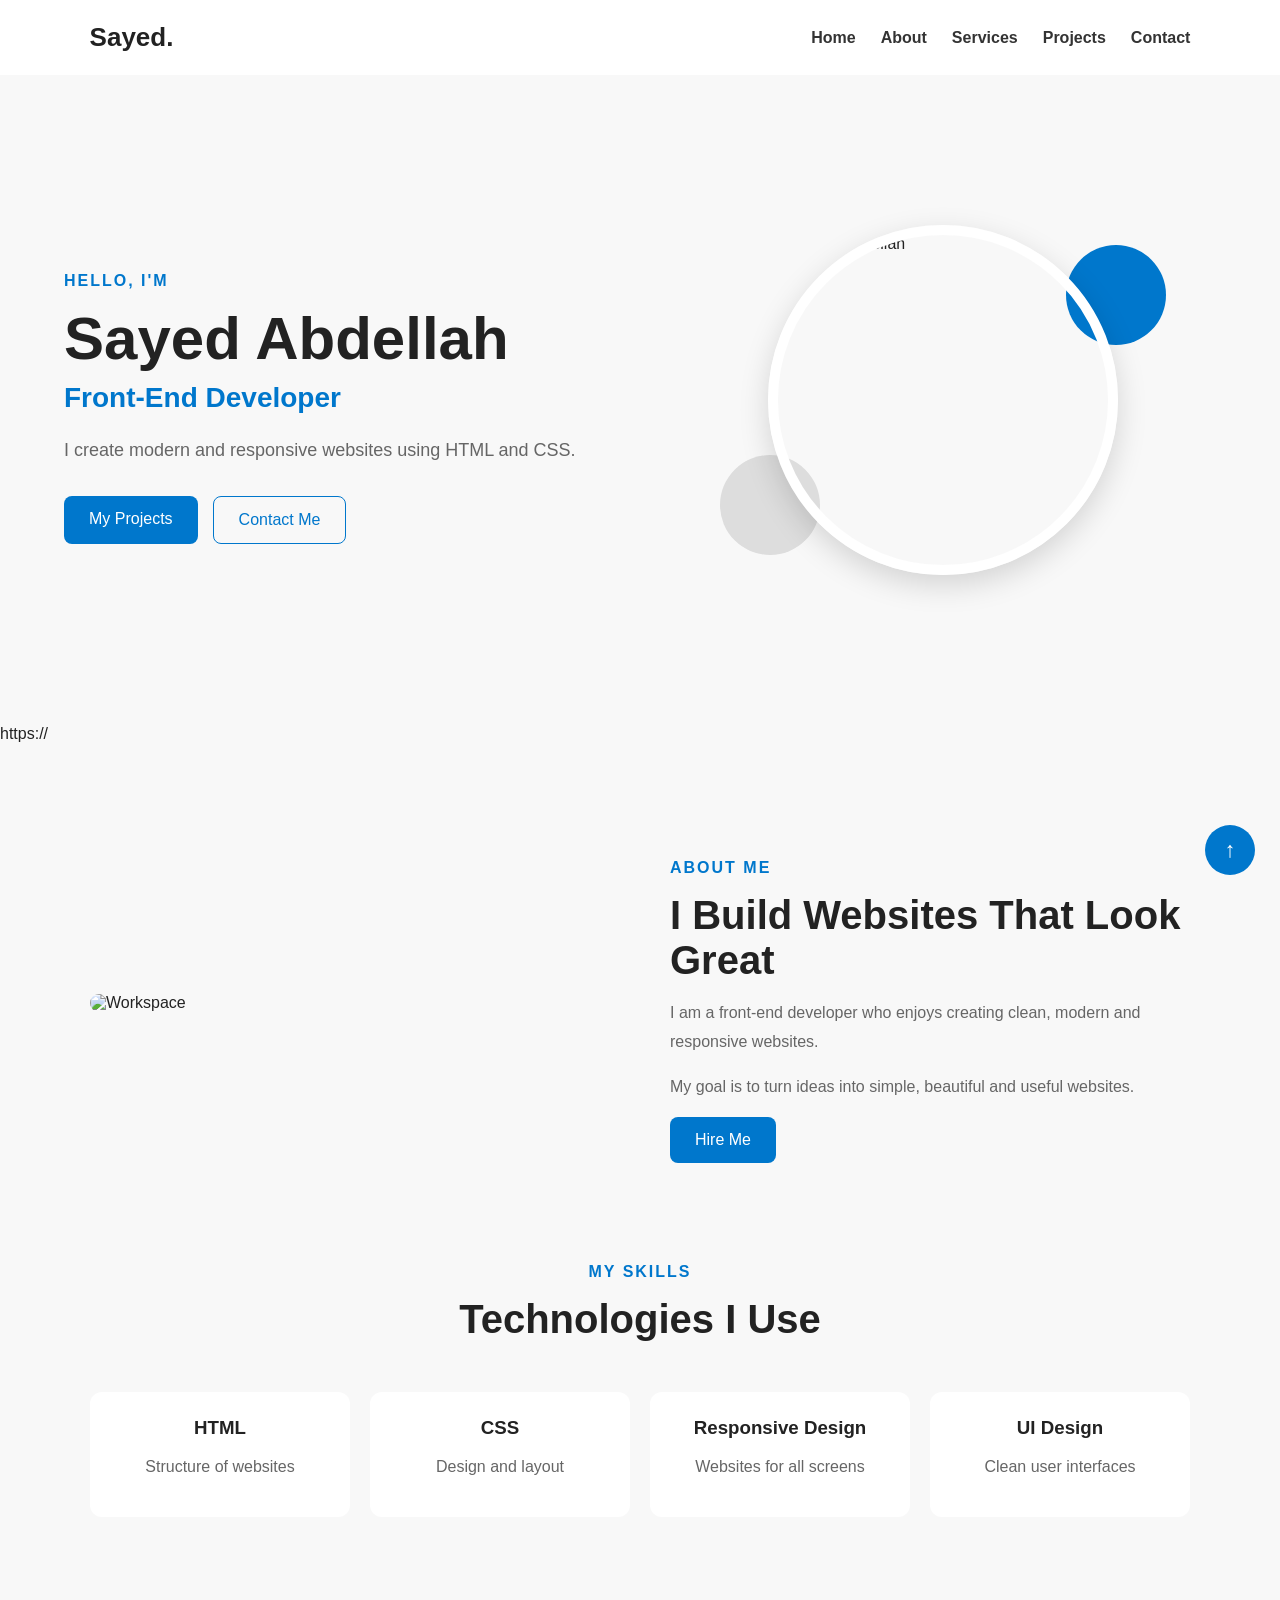
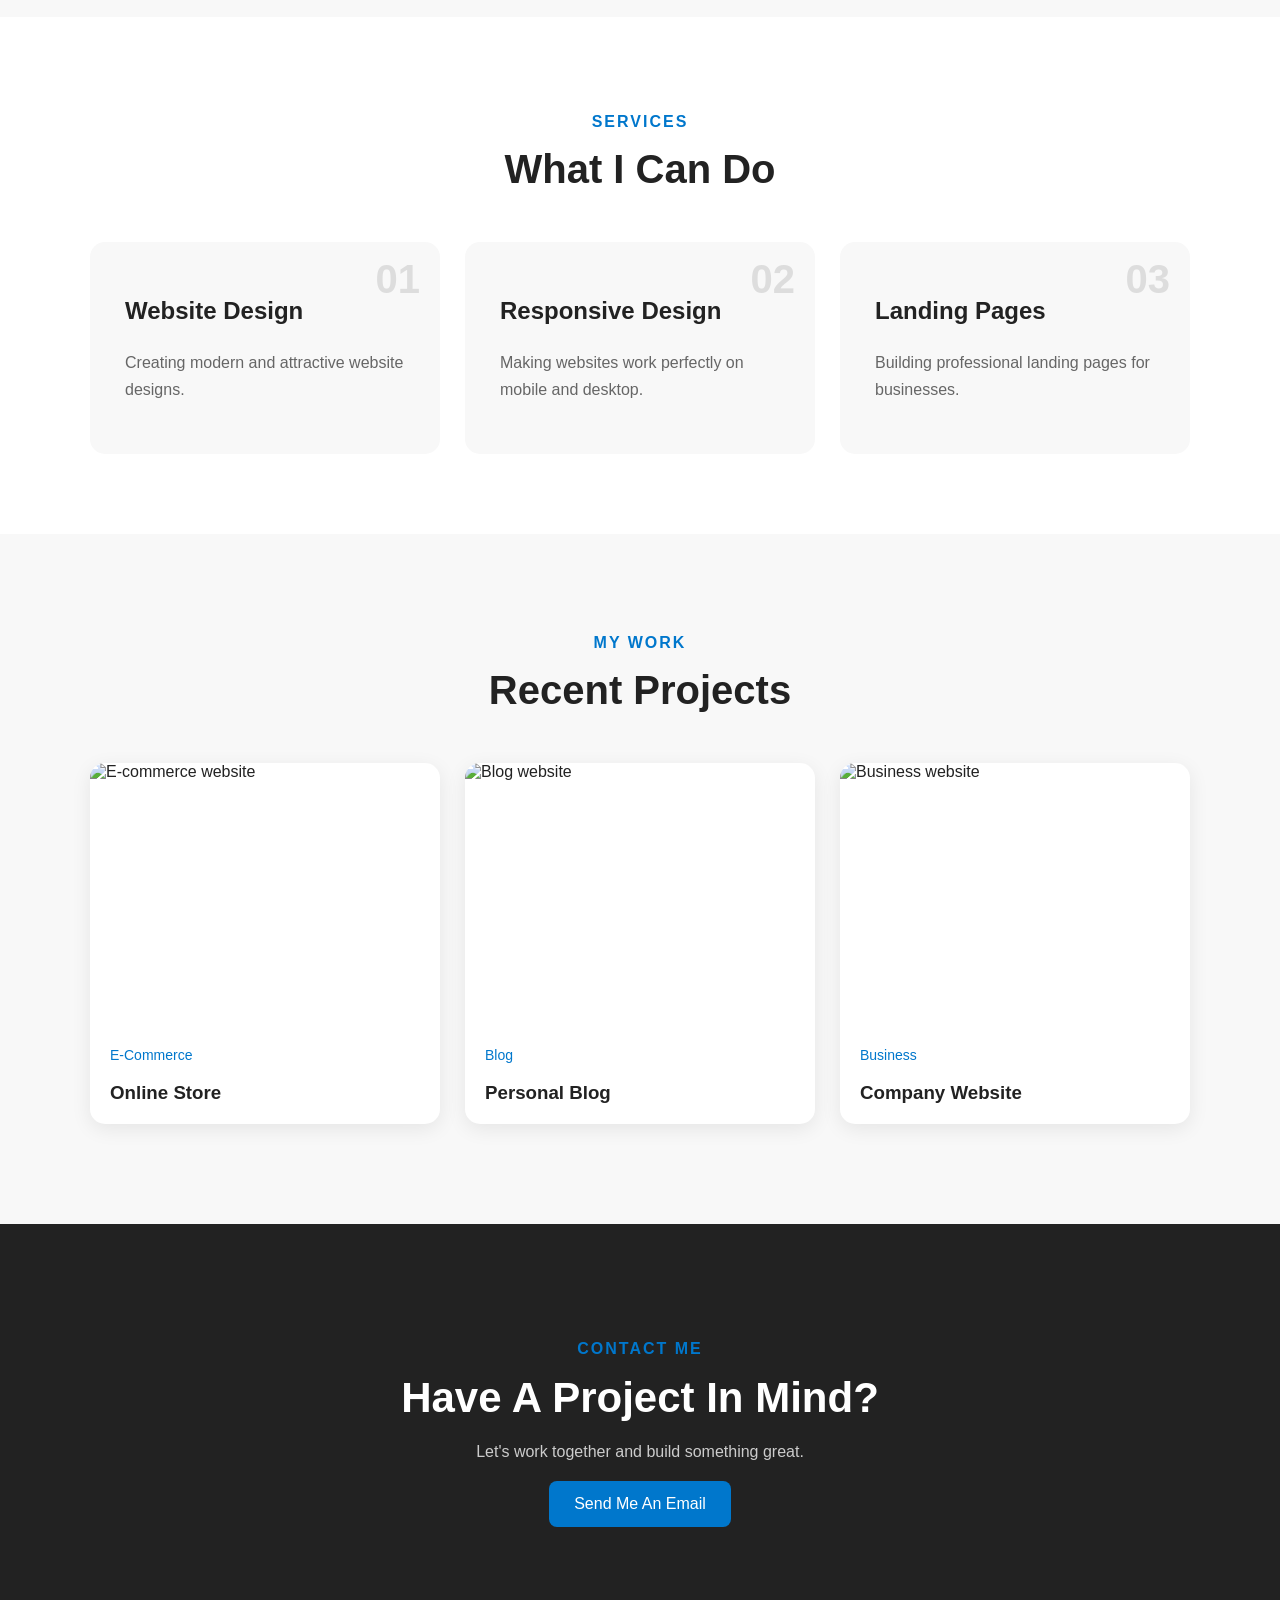
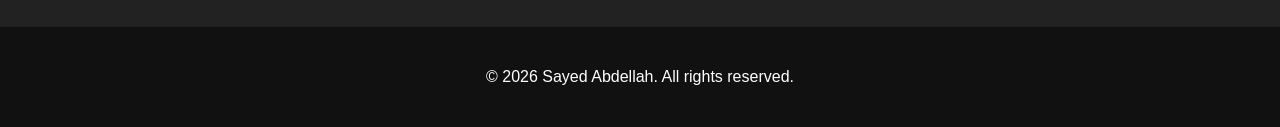
==== index.html @ 61f797d3 "First commit" ====
<!DOCTYPE html>
<html lang="en">

<head>

    <meta charset="UTF-8">

    <meta name="viewport" content="width=device-width, initial-scale=1.0">

    <title>My Portfolio</title>

    <link rel="stylesheet" href="style.css">

</head>


<body>


    <header class="header">

        <a href="#" class="logo">
            Sayed.
        </a>

        <nav class="nav">

            <a href="#home">Home</a>
            <a href="#about">About</a>
            <a href="#services">Services</a>
            <a href="#projects">Projects</a>
            <a href="#contact">Contact</a>

        </nav>

    </header>


    <main>



        <section class="hero" id="home">

            <div class="hero-content">

                <p class="small-title">
                    Hello, I'm
                </p>

                <h1>
                    Sayed Abdellah
                </h1>

                <h2>
                    Front-End Developer
                </h2>

                <p>
                    I create modern and responsive websites
                    using HTML and CSS.
                </p>

                <div class="hero-buttons">

                    <a href="#projects" class="button">
                        My Projects
                    </a>

                    <a href="#contact" class="button outline">
                        Contact Me
                    </a>

                </div>

            </div>


            <div class="hero-image">

                <div class="image-circle">

                    <img
                        src="c:\Users\سيد عبداللاه\Downloads\WhatsApp Image 2026-09-15 at 5.04.50 PM.jpeg"
                        alt="Sayed Abdellah"
                    >

                </div>

                <span class="shape shape-one"></span>
                <span class="shape shape-two"></span>

            </div>

        </section>
https://


        <section class="about section" id="about">

            <div class="section-image">

                <img
                    src="https://images.unsplash.com/photo-1497366754035-f200968a6e72"
                    alt="Workspace"
                >

            </div>


            <div class="section-content">

                <p class="small-title">
                    About Me
                </p>

                <h2>
                    I Build Websites That Look Great
                </h2>

                <p>
                    I am a front-end developer who enjoys
                    creating clean, modern and responsive
                    websites.
                </p>

                <p>
                    My goal is to turn ideas into simple,
                    beautiful and useful websites.
                </p>

                <a href="#contact" class="button">
                    Hire Me
                </a>

            </div>

        </section>



        <section class="skills section">

            <div class="section-heading">

                <p class="small-title">
                    My Skills
                </p>

                <h2>
                    Technologies I Use
                </h2>

            </div>


            <div class="skills-grid">

                <div class="skill">
                    <h3>HTML</h3>
                    <p>Structure of websites</p>
                </div>

                <div class="skill">
                    <h3>CSS</h3>
                    <p>Design and layout</p>
                </div>

                <div class="skill">
                    <h3>Responsive Design</h3>
                    <p>Websites for all screens</p>
                </div>

                <div class="skill">
                    <h3>UI Design</h3>
                    <p>Clean user interfaces</p>
                </div>

            </div>

        </section>



        <section class="services section" id="services">

            <div class="section-heading">

                <p class="small-title">
                    Services
                </p>

                <h2>
                    What I Can Do
                </h2>

            </div>


            <div class="services-grid">

                <article class="service-card">

                    <span class="service-number">
                        01
                    </span>

                    <h3>
                        Website Design
                    </h3>

                    <p>
                        Creating modern and attractive
                        website designs.
                    </p>

                </article>


                <article class="service-card">

                    <span class="service-number">
                        02
                    </span>

                    <h3>
                        Responsive Design
                    </h3>

                    <p>
                        Making websites work perfectly
                        on mobile and desktop.
                    </p>

                </article>


                <article class="service-card">

                    <span class="service-number">
                        03
                    </span>

                    <h3>
                        Landing Pages
                    </h3>

                    <p>
                        Building professional landing pages
                        for businesses.
                    </p>

                </article>

            </div>

        </section>



        <section class="projects section" id="projects">

            <div class="section-heading">

                <p class="small-title">
                    My Work
                </p>

                <h2>
                    Recent Projects
                </h2>

            </div>


            <div class="projects-grid">


                <article class="project-card">

                    <div class="project-image">

                        <img
                            src="https://images.unsplash.com/photo-1556742049-0cfed4f6a45d"
                            alt="E-commerce website"
                        >

                        <div class="project-overlay">

                            <a href="#">
                                View Project
                            </a>

                        </div>

                    </div>

                    <div class="project-content">

                        <p>
                            E-Commerce
                        </p>

                        <h3>
                            Online Store
                        </h3>

                    </div>

                </article>


                <article class="project-card">

                    <div class="project-image">

                        <img
                            src="https://images.unsplash.com/photo-1499750310107-5fef28a66643"
                            alt="Blog website"
                        >

                        <div class="project-overlay">

                            <a href="#">
                                View Project
                            </a>

                        </div>

                    </div>

                    <div class="project-content">

                        <p>
                            Blog
                        </p>

                        <h3>
                            Personal Blog
                        </h3>

                    </div>

                </article>


                <article class="project-card">

                    <div class="project-image">

                        <img
                            src="https://images.unsplash.com/photo-1556761175-b413da4baf72"
                            alt="Business website"
                        >

                        <div class="project-overlay">

                            <a href="#">
                                View Project
                            </a>

                        </div>

                    </div>

                    <div class="project-content">

                        <p>
                            Business
                        </p>

                        <h3>
                            Company Website
                        </h3>

                    </div>

                </article>


            </div>

        </section>



        <section class="contact section" id="contact">

            <div class="contact-box">

                <p class="small-title">
                    Contact Me
                </p>

                <h2>
                    Have A Project In Mind?
                </h2>

                <p>
                    Let's work together and build something great.
                </p>

                <a href="mailto:example@email.com" class="button">
                    Send Me An Email
                </a>

            </div>

        </section>


    </main>


    <footer class="footer">

        <p>
            © 2026 Sayed Abdellah. All rights reserved.
        </p>

    </footer>


    <a href="#home" class="back-to-top">
        ↑
    </a>


</body>

</html>
---- style.css ----
* {
    box-sizing: border-box;
}

html {
    scroll-behavior: smooth;
}

body {
    margin: 0;
    font-family: Arial, sans-serif;
    color: #222;
    background-color: #f8f8f8;
    overflow-x: hidden;
}

.header {
    height: 75px;
    padding: 0 7%;
    background-color: white;
    display: flex;
    justify-content: space-between;
    align-items: center;
    position: sticky;
    top: 0;
    z-index: 100;
}

.logo {
    color: #222;
    font-size: 26px;
    font-weight: bold;
    text-decoration: none;
}

.nav {
    display: flex;
    gap: 25px;
}

.nav a {
    color: #333;
    text-decoration: none;
    font-weight: bold;
    transition: 0.3s;
}

.nav a:hover {
    color: #0077cc;
}

.hero {
    min-height: 650px;
    width: 90%;
    max-width: 1200px;
    margin: auto;
    display: flex;
    justify-content: space-between;
    align-items: center;
    gap: 60px;
}

.hero-content {
    flex: 1;
    min-width: 0;
}

.small-title {
    color: #0077cc;
    font-weight: bold;
    text-transform: uppercase;
    letter-spacing: 2px;
}

.hero h1 {
    font-size: clamp(42px, 5vw, 60px);
    margin: 10px 0;
    line-height: 1.1;
}

.hero h2 {
    color: #0077cc;
    font-size: clamp(22px, 3vw, 28px);
    margin: 0 0 20px;
}

.hero-content > p:not(.small-title) {
    max-width: 550px;
    color: #666;
    line-height: 1.8;
    font-size: 18px;
}

.hero-buttons {
    display: flex;
    gap: 15px;
    margin-top: 30px;
    flex-wrap: wrap;
}

.button {
    display: inline-block;
    padding: 14px 25px;
    background-color: #0077cc;
    color: white;
    text-decoration: none;
    border-radius: 8px;
    transition: 0.3s;
}

.button:hover {
    transform: translateY(-3px);
}

.button.outline {
    background-color: transparent;
    color: #0077cc;
    border: 1px solid #0077cc;
}

.hero-image {
    flex: 1;
    min-width: 0;
    position: relative;
    display: flex;
    justify-content: center;
    align-items: center;
}

.image-circle {
    width: min(350px, 80vw);
    height: min(350px, 80vw);
    border-radius: 50%;
    overflow: hidden;
    border: 10px solid white;
    box-shadow: 0 10px 30px rgba(0, 0, 0, 0.15);
    position: relative;
    z-index: 2;
}

.image-circle img {
    width: 100%;
    height: 100%;
    object-fit: cover;
}

.shape {
    width: 100px;
    height: 100px;
    border-radius: 50%;
    position: absolute;
}

.shape-one {
    background-color: #0077cc;
    top: 20px;
    right: 50px;
}

.shape-two {
    background-color: #ddd;
    bottom: 20px;
    left: 50px;
}

.section {
    width: 90%;
    max-width: 1100px;
    margin: 100px auto;
}

.section-heading {
    text-align: center;
    margin-bottom: 50px;
}

.section-heading h2 {
    font-size: clamp(32px, 4vw, 40px);
    margin: 15px 0;
}

.about {
    display: flex;
    align-items: center;
    gap: 60px;
}

.section-image,
.section-content {
    flex: 1;
    min-width: 0;
}

.section-image img {
    width: 100%;
    height: 400px;
    object-fit: cover;
    border-radius: 15px;
}

.section-content h2 {
    font-size: clamp(30px, 4vw, 40px);
    margin: 15px 0;
}

.section-content p:not(.small-title) {
    color: #666;
    line-height: 1.8;
}

.skills-grid {
    display: grid;
    grid-template-columns: repeat(4, 1fr);
    gap: 20px;
}

.skill {
    background-color: white;
    padding: 25px;
    border-radius: 12px;
    text-align: center;
    transition: 0.3s;
}

.skill:hover {
    transform: translateY(-5px);
}

.skill h3 {
    margin-top: 0;
}

.skill p {
    color: #666;
}

.services {
    padding: 80px 5%;
    max-width: none;
    width: 100%;
    background-color: white;
}

.services-grid {
    max-width: 1100px;
    margin: auto;
    display: grid;
    grid-template-columns: repeat(3, 1fr);
    gap: 25px;
}

.service-card {
    padding: 35px;
    background-color: #f8f8f8;
    border-radius: 15px;
    position: relative;
    overflow: hidden;
    transition: 0.3s;
}

.service-card:hover {
    transform: translateY(-8px);
}

.service-number {
    position: absolute;
    top: 15px;
    right: 20px;
    color: #ddd;
    font-size: 40px;
    font-weight: bold;
}

.service-card h3 {
    font-size: 24px;
    margin-top: 20px;
}

.service-card p {
    color: #666;
    line-height: 1.7;
}

.projects-grid {
    display: grid;
    grid-template-columns: repeat(3, 1fr);
    gap: 25px;
}

.project-card {
    background-color: white;
    border-radius: 15px;
    overflow: hidden;
    box-shadow: 0 5px 20px rgba(0, 0, 0, 0.08);
}

.project-image {
    height: 250px;
    position: relative;
    overflow: hidden;
}

.project-image img {
    width: 100%;
    height: 100%;
    object-fit: cover;
}

.project-overlay {
    position: absolute;
    top: 0;
    left: 0;
    width: 100%;
    height: 100%;
    background-color: rgba(0, 0, 0, 0.7);
    display: flex;
    justify-content: center;
    align-items: center;
    opacity: 0;
    transition: 0.3s;
}

.project-image:hover .project-overlay {
    opacity: 1;
}

.project-overlay a {
    padding: 12px 20px;
    background-color: white;
    color: #222;
    text-decoration: none;
    border-radius: 6px;
}

.project-content {
    padding: 20px;
}

.project-content p {
    color: #0077cc;
    font-size: 14px;
}

.project-content h3 {
    margin-bottom: 0;
}

.contact {
    width: 100%;
    max-width: none;
    margin: 0;
    padding: 100px 7%;
    background-color: #222;
    color: white;
    text-align: center;
}

.contact-box {
    max-width: 650px;
    margin: auto;
}

.contact h2 {
    font-size: clamp(32px, 5vw, 42px);
    margin: 15px 0;
}

.contact-box > p:not(.small-title) {
    color: #ccc;
    line-height: 1.7;
}

.footer {
    padding: 25px;
    background-color: #111;
    color: white;
    text-align: center;
}

.back-to-top {
    width: 50px;
    height: 50px;
    display: flex;
    justify-content: center;
    align-items: center;
    position: fixed;
    right: 25px;
    bottom: 25px;
    background-color: #0077cc;
    color: white;
    border-radius: 50%;
    text-decoration: none;
    font-size: 22px;
    z-index: 50;
}

@media (max-width: 1100px) {

    .header {
        padding: 0 5%;
    }

    .hero {
        gap: 35px;
    }

    .image-circle {
        width: 320px;
        height: 320px;
    }

    .skills-grid {
        grid-template-columns: repeat(2, 1fr);
    }

    .projects-grid {
        grid-template-columns: repeat(2, 1fr);
    }

    .services-grid {
        grid-template-columns: repeat(2, 1fr);
    }
}

@media (max-width: 900px) {

    .header {
        padding: 15px 5%;
    }

    .hero {
        min-height: auto;
        padding: 80px 0;
        flex-direction: column;
        text-align: center;
        gap: 50px;
    }

    .hero-content {
        width: 100%;
    }

    .hero-content > p:not(.small-title) {
        margin-left: auto;
        margin-right: auto;
    }

    .hero-buttons {
        justify-content: center;
    }

    .hero-image {
        width: 100%;
    }

    .image-circle {
        width: min(320px, 70vw);
        height: min(320px, 70vw);
    }

    .about {
        flex-direction: column;
        gap: 40px;
    }

    .section-image,
    .section-content {
        width: 100%;
    }

    .section-image img {
        height: 350px;
    }
}

@media (max-width: 600px) {

    .header {
        height: auto;
        padding: 15px 5%;
        flex-direction: column;
        gap: 15px;
    }

    .logo {
        font-size: 23px;
    }

    .nav {
        width: 100%;
        justify-content: center;
        flex-wrap: wrap;
        gap: 10px 16px;
    }

    .nav a {
        font-size: 14px;
    }

    .hero {
        width: 90%;
        padding: 65px 0;
        gap: 40px;
    }

    .hero h1 {
        font-size: clamp(36px, 11vw, 48px);
    }

    .hero h2 {
        font-size: 21px;
    }

    .hero-content > p:not(.small-title) {
        font-size: 16px;
        line-height: 1.7;
    }

    .hero-buttons {
        width: 100%;
        flex-direction: column;
        align-items: stretch;
    }

    .button {
        width: 100%;
        text-align: center;
    }

    .image-circle {
        width: min(280px, 75vw);
        height: min(280px, 75vw);
        border-width: 7px;
    }

    .shape {
        display: none;
    }

    .section {
        width: 90%;
        margin: 70px auto;
    }

    .section-heading {
        margin-bottom: 35px;
    }

    .section-image img {
        height: 280px;
    }

    .section-content p:not(.small-title) {
        font-size: 15px;
    }

    .skills-grid,
    .services-grid,
    .projects-grid {
        grid-template-columns: 1fr;
    }

    .skill {
        padding: 22px 18px;
    }

    .services {
        padding: 60px 5%;
    }

    .service-card {
        padding: 30px 25px;
    }

    .service-card h3 {
        font-size: 21px;
    }

    .project-image {
        height: 220px;
    }

    .contact {
        padding: 70px 7%;
    }

    .contact-box > p:not(.small-title) {
        font-size: 15px;
    }

    .footer {
        padding: 20px 15px;
        font-size: 14px;
    }

    .back-to-top {
        width: 45px;
        height: 45px;
        right: 15px;
        bottom: 15px;
        font-size: 19px;
    }
}

@media (max-width: 380px) {

    .header {
        padding: 13px 4%;
    }

    .logo {
        font-size: 21px;
    }

    .nav {
        gap: 8px 12px;
    }

    .nav a {
        font-size: 12px;
    }

    .hero {
        padding: 55px 0;
    }

    .hero h1 {
        font-size: 34px;
    }

    .hero h2 {
        font-size: 19px;
    }

    .hero-content > p:not(.small-title) {
        font-size: 14px;
    }

    .image-circle {
        width: 230px;
        height: 230px;
    }

    .section {
        margin: 55px auto;
    }

    .section-heading h2,
    .section-content h2,
    .contact h2 {
        font-size: 27px;
    }

    .project-image {
        height: 200px;
    }
}

@media (min-width: 1400px) {

    .hero {
        max-width: 1300px;
    }

    .section {
        max-width: 1200px;
    }

    .hero h1 {
        font-size: 68px;
    }

    .hero-content > p:not(.small-title) {
        font-size: 19px;
    }
}
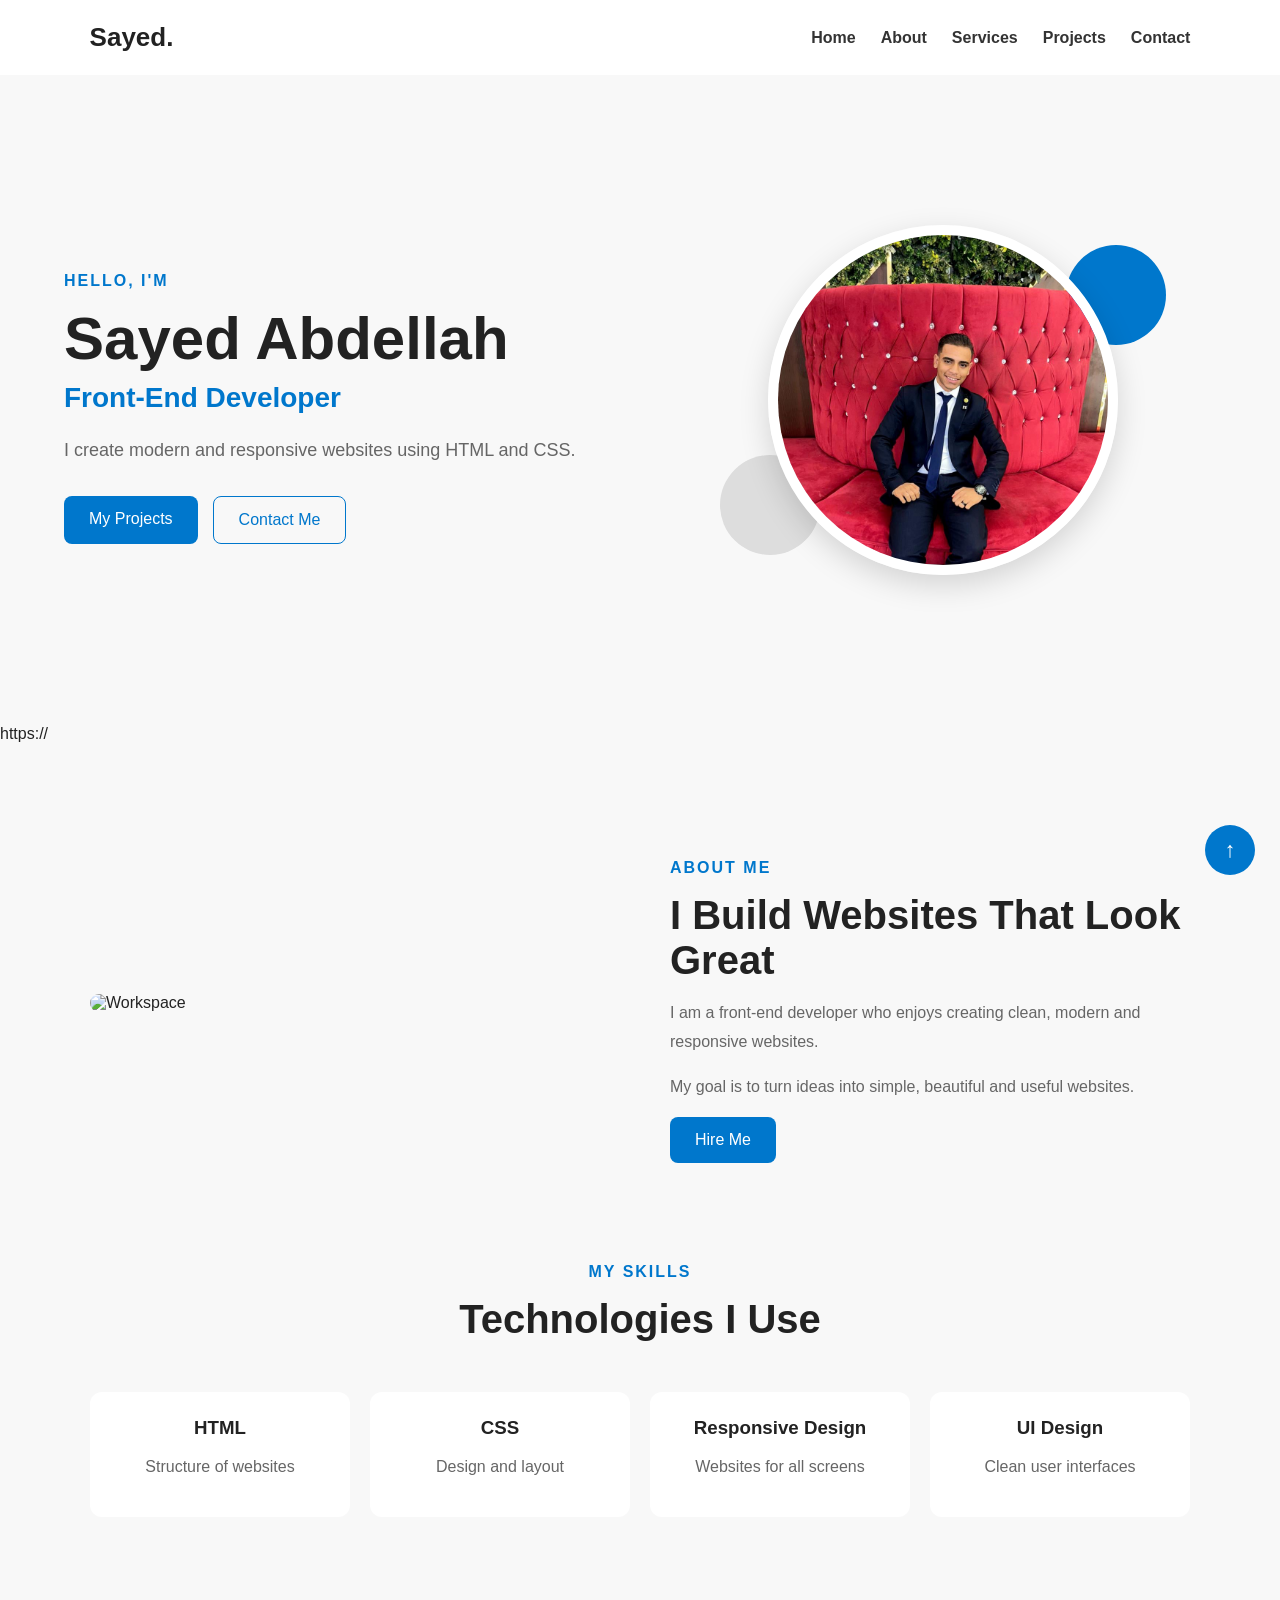
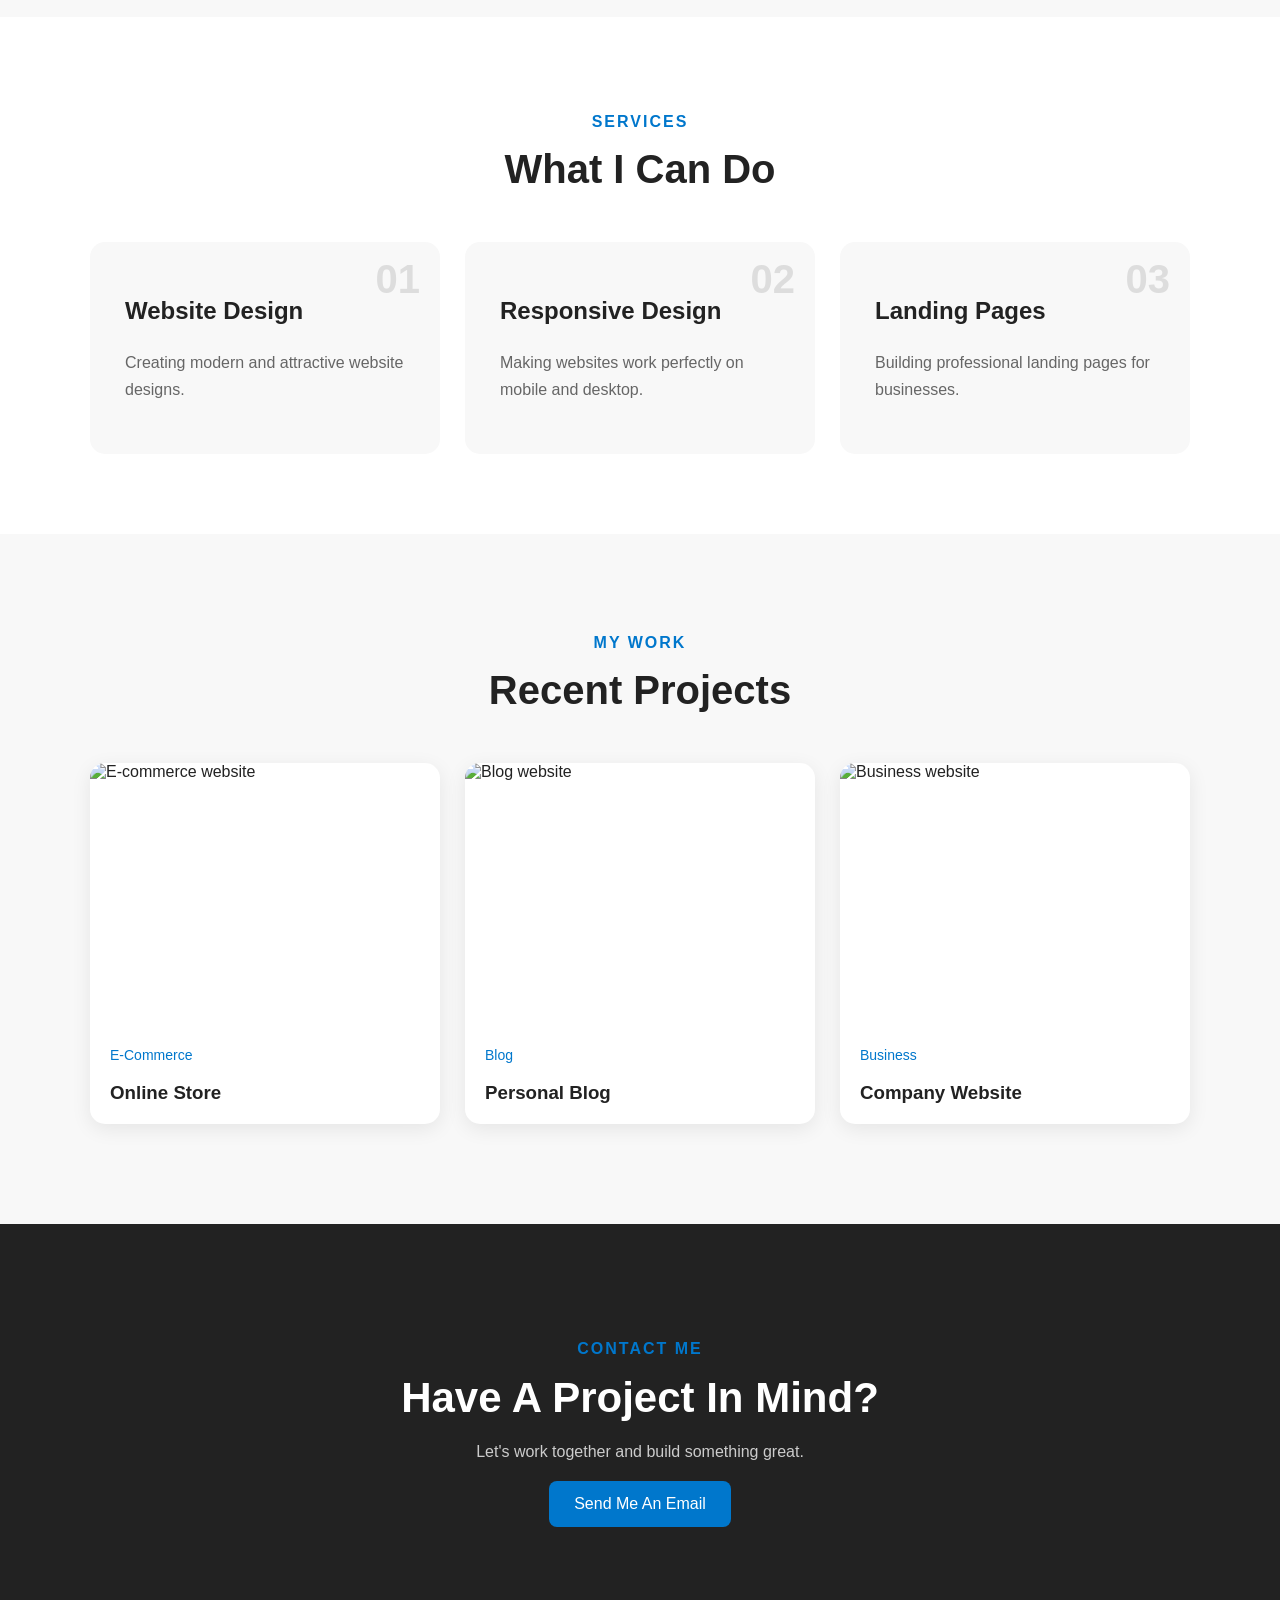
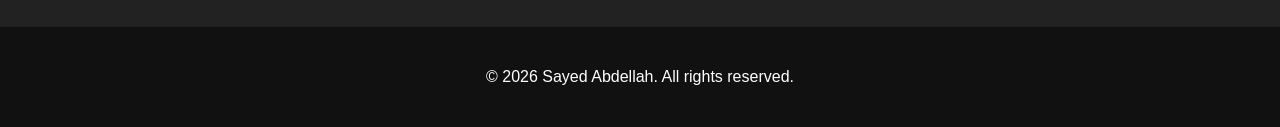
==== commit 740681b0: "add img" ====
--- a/index.html
+++ b/index.html
@@ -81,7 +81,7 @@
                 <div class="image-circle">
 
                     <img
-                        src="c:\Users\سيد عبداللاه\Downloads\WhatsApp Image 2026-09-15 at 5.04.50 PM.jpeg"
+                        src="images/SAYED-ABDELLAH.jpeg"
                         alt="Sayed Abdellah"
                     >
 
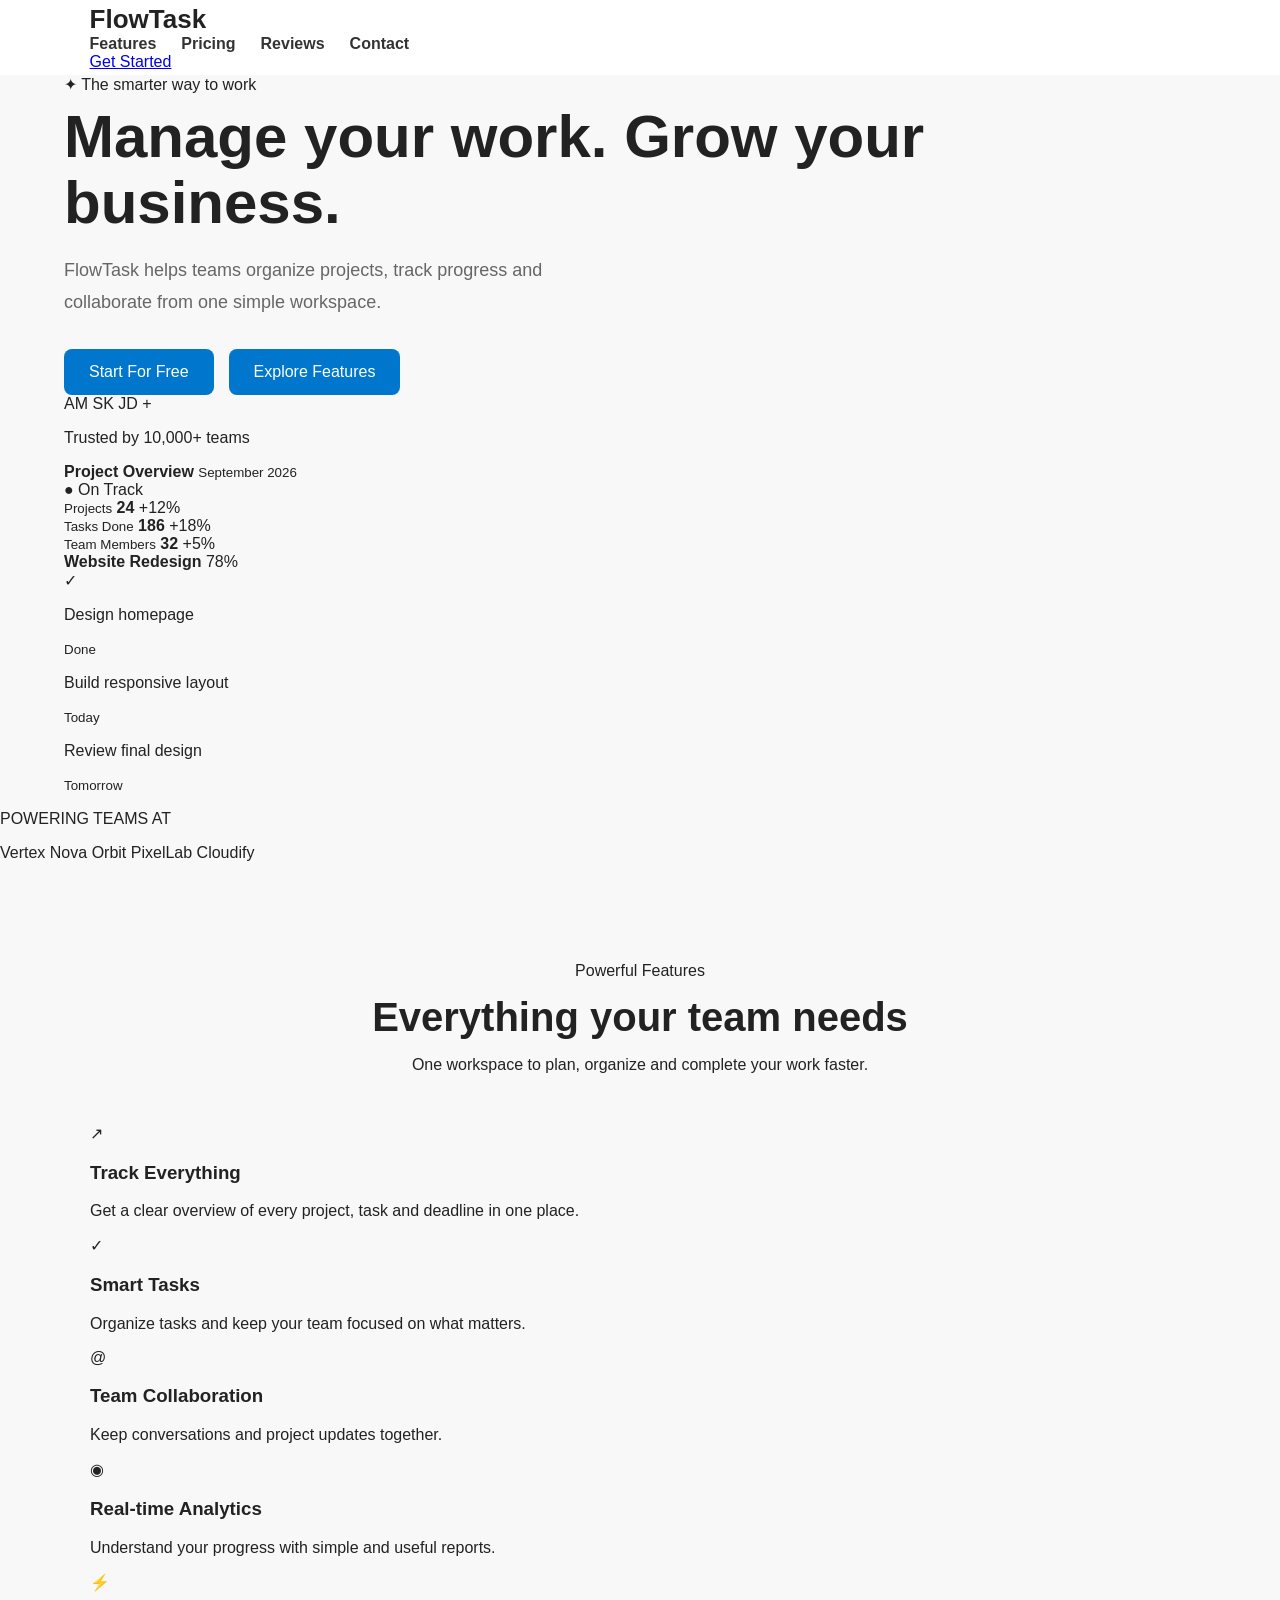
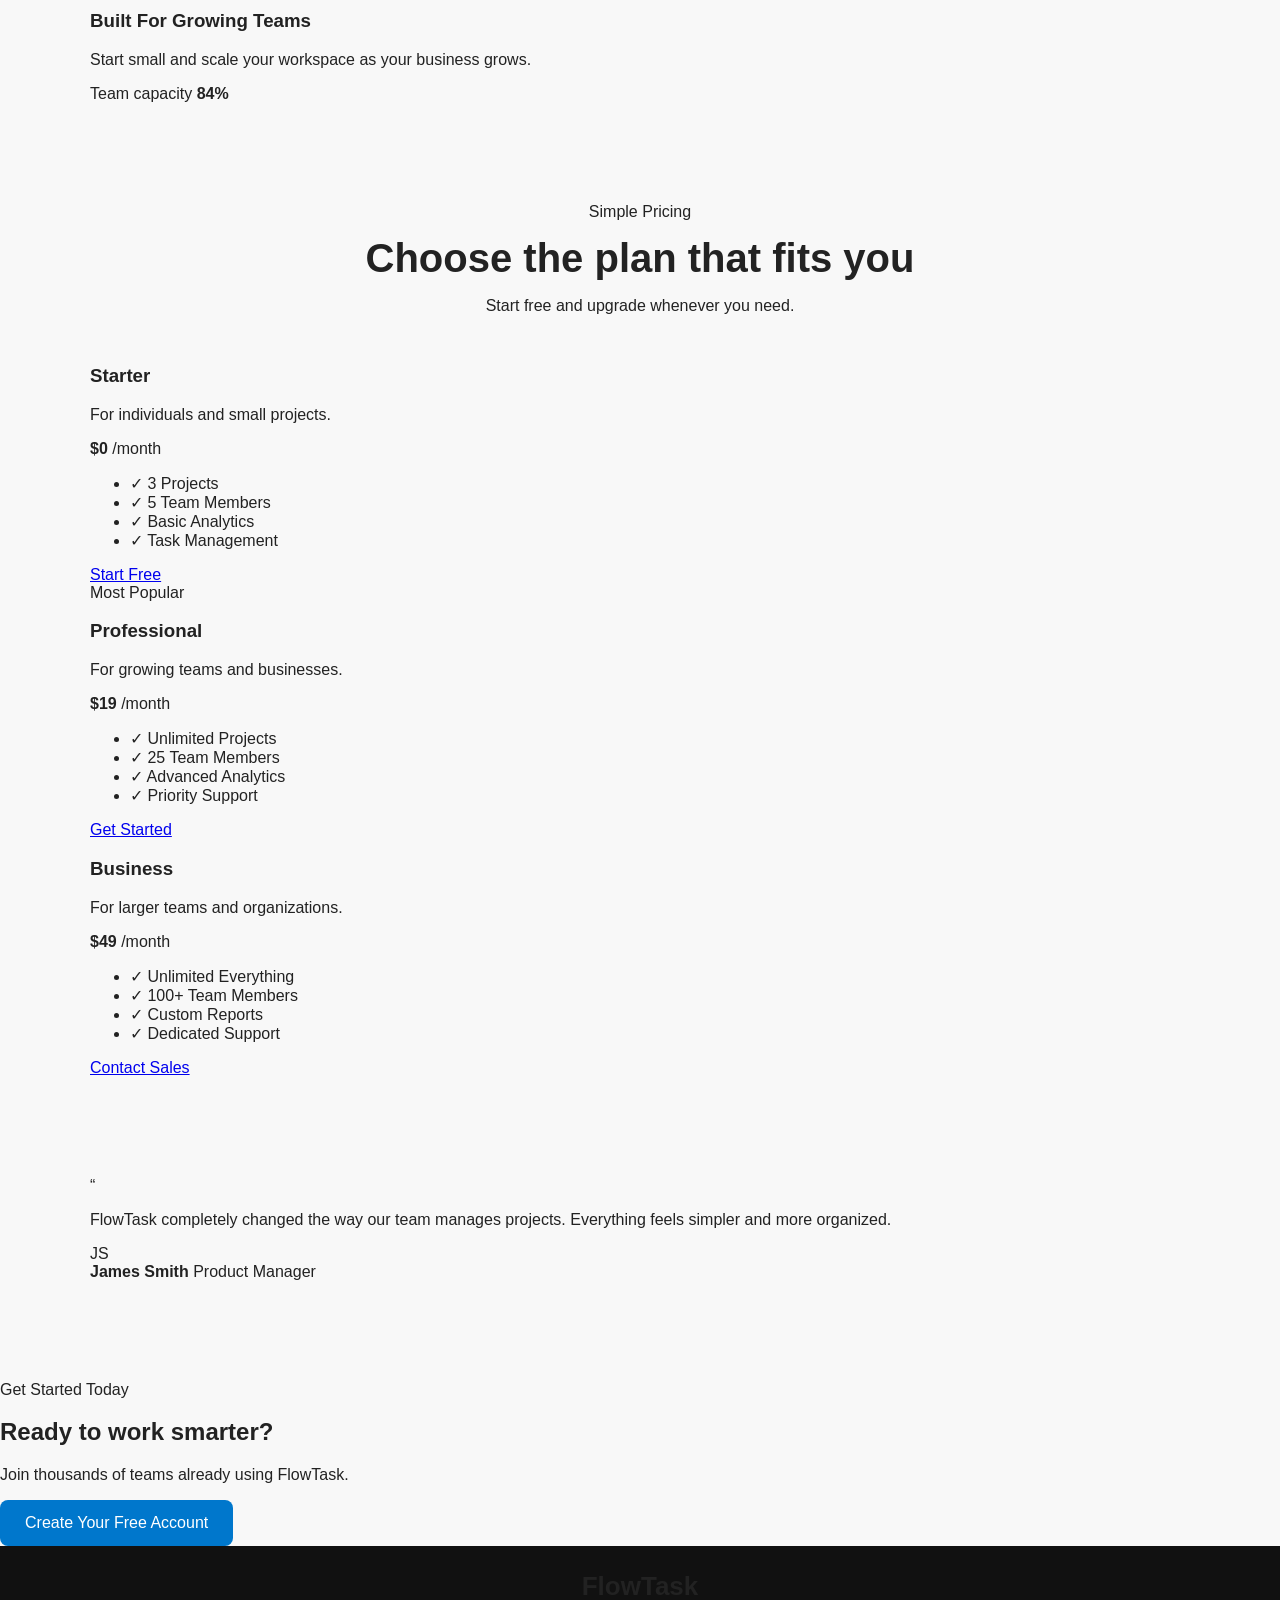
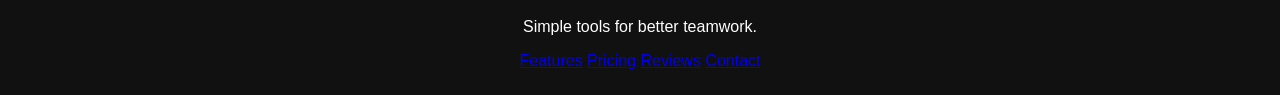
==== commit 5c434681: "First commit" ====
--- a/index.html
+++ b/index.html
@@ -7,7 +7,7 @@
 
     <meta name="viewport" content="width=device-width, initial-scale=1.0">
 
-    <title>My Portfolio</title>
+    <title>FlowTask - Project Management</title>
 
     <link rel="stylesheet" href="style.css">
 
@@ -17,21 +17,34 @@
 <body>
 
 
+
     <header class="header">
 
-        <a href="#" class="logo">
-            Sayed.
-        </a>
-
-        <nav class="nav">
-
-            <a href="#home">Home</a>
-            <a href="#about">About</a>
-            <a href="#services">Services</a>
-            <a href="#projects">Projects</a>
-            <a href="#contact">Contact</a>
-
-        </nav>
+        <div class="container nav-container">
+
+            <a href="#" class="logo">
+                Flow<span>Task</span>
+            </a>
+
+
+            <nav class="nav">
+
+                <a href="#features">Features</a>
+
+                <a href="#pricing">Pricing</a>
+
+                <a href="#reviews">Reviews</a>
+
+                <a href="#contact">Contact</a>
+
+            </nav>
+
+
+            <a href="#pricing" class="nav-button">
+                Get Started
+            </a>
+
+        </div>
 
     </header>
 
@@ -40,392 +53,626 @@
 
 
 
-        <section class="hero" id="home">
-
-            <div class="hero-content">
-
-                <p class="small-title">
-                    Hello, I'm
+        <section class="hero">
+
+            <div class="container hero-container">
+
+
+                <div class="hero-content">
+
+                    <span class="badge">
+                        ✦ The smarter way to work
+                    </span>
+
+
+                    <h1>
+                        Manage your work.
+                        <span>Grow your business.</span>
+                    </h1>
+
+
+                    <p>
+                        FlowTask helps teams organize projects,
+                        track progress and collaborate from one
+                        simple workspace.
+                    </p>
+
+
+                    <div class="hero-buttons">
+
+                        <a href="#pricing" class="button primary">
+                            Start For Free
+                        </a>
+
+                        <a href="#features" class="button secondary">
+                            Explore Features
+                        </a>
+
+                    </div>
+
+
+                    <div class="hero-users">
+
+                        <div class="avatars">
+
+                            <span>AM</span>
+                            <span>SK</span>
+                            <span>JD</span>
+                            <span>+</span>
+
+                        </div>
+
+                        <p>
+                            Trusted by 10,000+ teams
+                        </p>
+
+                    </div>
+
+                </div>
+
+
+
+                <div class="dashboard-wrapper">
+
+                    <div class="dashboard">
+
+                        <div class="dashboard-top">
+
+                            <div>
+                                <strong>Project Overview</strong>
+                                <small>September 2026</small>
+                            </div>
+
+                            <span class="status">
+                                ● On Track
+                            </span>
+
+                        </div>
+
+
+                        <div class="dashboard-stats">
+
+                            <div class="stat">
+
+                                <small>Projects</small>
+
+                                <strong>24</strong>
+
+                                <span>+12%</span>
+
+                            </div>
+
+
+                            <div class="stat">
+
+                                <small>Tasks Done</small>
+
+                                <strong>186</strong>
+
+                                <span>+18%</span>
+
+                            </div>
+
+
+                            <div class="stat">
+
+                                <small>Team Members</small>
+
+                                <strong>32</strong>
+
+                                <span>+5%</span>
+
+                            </div>
+
+                        </div>
+
+
+                        <div class="progress-section">
+
+                            <div class="progress-title">
+
+                                <strong>Website Redesign</strong>
+
+                                <span>78%</span>
+
+                            </div>
+
+                            <div class="progress-bar">
+
+                                <span></span>
+
+                            </div>
+
+                        </div>
+
+
+                        <div class="task-list">
+
+                            <div class="task completed">
+
+                                <span class="check">✓</span>
+
+                                <p>Design homepage</p>
+
+                                <small>Done</small>
+
+                            </div>
+
+
+                            <div class="task">
+
+                                <span class="check"></span>
+
+                                <p>Build responsive layout</p>
+
+                                <small>Today</small>
+
+                            </div>
+
+
+                            <div class="task">
+
+                                <span class="check"></span>
+
+                                <p>Review final design</p>
+
+                                <small>Tomorrow</small>
+
+                            </div>
+
+                        </div>
+
+                    </div>
+
+                </div>
+
+            </div>
+
+        </section>
+
+
+
+        <section class="trusted">
+
+            <div class="container">
+
+                <p>
+                    POWERING TEAMS AT
                 </p>
 
-                <h1>
-                    Sayed Abdellah
-                </h1>
+                <div class="logos">
+
+                    <span>Vertex</span>
+
+                    <span>Nova</span>
+
+                    <span>Orbit</span>
+
+                    <span>PixelLab</span>
+
+                    <span>Cloudify</span>
+
+                </div>
+
+            </div>
+
+        </section>
+
+
+
+        <section class="features section" id="features">
+
+            <div class="container">
+
+                <div class="section-heading">
+
+                    <span class="eyebrow">
+                        Powerful Features
+                    </span>
+
+                    <h2>
+                        Everything your team needs
+                    </h2>
+
+                    <p>
+                        One workspace to plan, organize and
+                        complete your work faster.
+                    </p>
+
+                </div>
+
+
+                <div class="features-grid">
+
+
+                    <article class="feature-card feature-large">
+
+                        <div class="feature-icon">
+                            ↗
+                        </div>
+
+                        <h3>
+                            Track Everything
+                        </h3>
+
+                        <p>
+                            Get a clear overview of every project,
+                            task and deadline in one place.
+                        </p>
+
+
+                        <div class="mini-chart">
+
+                            <span></span>
+                            <span></span>
+                            <span></span>
+                            <span></span>
+                            <span></span>
+                            <span></span>
+
+                        </div>
+
+                    </article>
+
+
+                    <article class="feature-card">
+
+                        <div class="feature-icon">
+                            ✓
+                        </div>
+
+                        <h3>
+                            Smart Tasks
+                        </h3>
+
+                        <p>
+                            Organize tasks and keep your team
+                            focused on what matters.
+                        </p>
+
+                    </article>
+
+
+                    <article class="feature-card">
+
+                        <div class="feature-icon">
+                            @
+                        </div>
+
+                        <h3>
+                            Team Collaboration
+                        </h3>
+
+                        <p>
+                            Keep conversations and project updates
+                            together.
+                        </p>
+
+                    </article>
+
+
+                    <article class="feature-card">
+
+                        <div class="feature-icon">
+                            ◉
+                        </div>
+
+                        <h3>
+                            Real-time Analytics
+                        </h3>
+
+                        <p>
+                            Understand your progress with simple
+                            and useful reports.
+                        </p>
+
+                    </article>
+
+
+                    <article class="feature-card feature-wide">
+
+                        <div>
+
+                            <div class="feature-icon">
+                                ⚡
+                            </div>
+
+                            <h3>
+                                Built For Growing Teams
+                            </h3>
+
+                            <p>
+                                Start small and scale your workspace
+                                as your business grows.
+                            </p>
+
+                        </div>
+
+
+                        <div class="team-progress">
+
+                            <div>
+                                <span>Team capacity</span>
+                                <strong>84%</strong>
+                            </div>
+
+                            <div class="capacity-bar">
+                                <span></span>
+                            </div>
+
+                        </div>
+
+                    </article>
+
+                </div>
+
+            </div>
+
+        </section>
+
+
+
+        <section class="pricing section" id="pricing">
+
+            <div class="container">
+
+                <div class="section-heading">
+
+                    <span class="eyebrow">
+                        Simple Pricing
+                    </span>
+
+                    <h2>
+                        Choose the plan that fits you
+                    </h2>
+
+                    <p>
+                        Start free and upgrade whenever you need.
+                    </p>
+
+                </div>
+
+
+                <div class="pricing-grid">
+
+
+                    <article class="price-card">
+
+                        <h3>
+                            Starter
+                        </h3>
+
+                        <p>
+                            For individuals and small projects.
+                        </p>
+
+                        <div class="price">
+
+                            <strong>$0</strong>
+
+                            <span>/month</span>
+
+                        </div>
+
+
+                        <ul>
+
+                            <li>✓ 3 Projects</li>
+
+                            <li>✓ 5 Team Members</li>
+
+                            <li>✓ Basic Analytics</li>
+
+                            <li>✓ Task Management</li>
+
+                        </ul>
+
+
+                        <a href="#" class="price-button">
+                            Start Free
+                        </a>
+
+                    </article>
+
+
+                    <article class="price-card popular">
+
+                        <span class="popular-label">
+                            Most Popular
+                        </span>
+
+                        <h3>
+                            Professional
+                        </h3>
+
+                        <p>
+                            For growing teams and businesses.
+                        </p>
+
+                        <div class="price">
+
+                            <strong>$19</strong>
+
+                            <span>/month</span>
+
+                        </div>
+
+
+                        <ul>
+
+                            <li>✓ Unlimited Projects</li>
+
+                            <li>✓ 25 Team Members</li>
+
+                            <li>✓ Advanced Analytics</li>
+
+                            <li>✓ Priority Support</li>
+
+                        </ul>
+
+
+                        <a href="#" class="price-button">
+                            Get Started
+                        </a>
+
+                    </article>
+
+
+                    <article class="price-card">
+
+                        <h3>
+                            Business
+                        </h3>
+
+                        <p>
+                            For larger teams and organizations.
+                        </p>
+
+                        <div class="price">
+
+                            <strong>$49</strong>
+
+                            <span>/month</span>
+
+                        </div>
+
+
+                        <ul>
+
+                            <li>✓ Unlimited Everything</li>
+
+                            <li>✓ 100+ Team Members</li>
+
+                            <li>✓ Custom Reports</li>
+
+                            <li>✓ Dedicated Support</li>
+
+                        </ul>
+
+
+                        <a href="#" class="price-button">
+                            Contact Sales
+                        </a>
+
+                    </article>
+
+                </div>
+
+            </div>
+
+        </section>
+
+
+        <!-- Reviews -->
+
+        <section class="reviews section" id="reviews">
+
+            <div class="container">
+
+                <div class="review-box">
+
+                    <div class="quote">
+                        “
+                    </div>
+
+                    <p class="review-text">
+                        FlowTask completely changed the way
+                        our team manages projects. Everything
+                        feels simpler and more organized.
+                    </p>
+
+                    <div class="review-author">
+
+                        <div class="author-avatar">
+                            JS
+                        </div>
+
+                        <div>
+
+                            <strong>
+                                James Smith
+                            </strong>
+
+                            <span>
+                                Product Manager
+                            </span>
+
+                        </div>
+
+                    </div>
+
+                </div>
+
+            </div>
+
+        </section>
+
+
+
+        <section class="cta" id="contact">
+
+            <div class="container cta-content">
+
+                <span class="eyebrow">
+                    Get Started Today
+                </span>
 
                 <h2>
-                    Front-End Developer
+                    Ready to work smarter?
                 </h2>
 
                 <p>
-                    I create modern and responsive websites
-                    using HTML and CSS.
+                    Join thousands of teams already using FlowTask.
                 </p>
 
-                <div class="hero-buttons">
-
-                    <a href="#projects" class="button">
-                        My Projects
-                    </a>
-
-                    <a href="#contact" class="button outline">
-                        Contact Me
-                    </a>
-
-                </div>
-
-            </div>
-
-
-            <div class="hero-image">
-
-                <div class="image-circle">
-
-                    <img
-                        src="images/SAYED-ABDELLAH.jpeg"
-                        alt="Sayed Abdellah"
-                    >
-
-                </div>
-
-                <span class="shape shape-one"></span>
-                <span class="shape shape-two"></span>
+                <a href="#" class="button primary">
+                    Create Your Free Account
+                </a>
 
             </div>
 
         </section>
-https://
-
-
-        <section class="about section" id="about">
-
-            <div class="section-image">
-
-                <img
-                    src="https://images.unsplash.com/photo-1497366754035-f200968a6e72"
-                    alt="Workspace"
-                >
-
-            </div>
-
-
-            <div class="section-content">
-
-                <p class="small-title">
-                    About Me
+
+
+    </main>
+
+
+    <!-- Footer -->
+
+    <footer class="footer">
+
+        <div class="container footer-content">
+
+            <div>
+
+                <a href="#" class="logo">
+                    Flow<span>Task</span>
+                </a>
+
+                <p>
+                    Simple tools for better teamwork.
                 </p>
 
-                <h2>
-                    I Build Websites That Look Great
-                </h2>
-
-                <p>
-                    I am a front-end developer who enjoys
-                    creating clean, modern and responsive
-                    websites.
-                </p>
-
-                <p>
-                    My goal is to turn ideas into simple,
-                    beautiful and useful websites.
-                </p>
-
-                <a href="#contact" class="button">
-                    Hire Me
-                </a>
-
-            </div>
-
-        </section>
-
-
-
-        <section class="skills section">
-
-            <div class="section-heading">
-
-                <p class="small-title">
-                    My Skills
-                </p>
-
-                <h2>
-                    Technologies I Use
-                </h2>
-
-            </div>
-
-
-            <div class="skills-grid">
-
-                <div class="skill">
-                    <h3>HTML</h3>
-                    <p>Structure of websites</p>
-                </div>
-
-                <div class="skill">
-                    <h3>CSS</h3>
-                    <p>Design and layout</p>
-                </div>
-
-                <div class="skill">
-                    <h3>Responsive Design</h3>
-                    <p>Websites for all screens</p>
-                </div>
-
-                <div class="skill">
-                    <h3>UI Design</h3>
-                    <p>Clean user interfaces</p>
-                </div>
-
-            </div>
-
-        </section>
-
-
-
-        <section class="services section" id="services">
-
-            <div class="section-heading">
-
-                <p class="small-title">
-                    Services
-                </p>
-
-                <h2>
-                    What I Can Do
-                </h2>
-
-            </div>
-
-
-            <div class="services-grid">
-
-                <article class="service-card">
-
-                    <span class="service-number">
-                        01
-                    </span>
-
-                    <h3>
-                        Website Design
-                    </h3>
-
-                    <p>
-                        Creating modern and attractive
-                        website designs.
-                    </p>
-
-                </article>
-
-
-                <article class="service-card">
-
-                    <span class="service-number">
-                        02
-                    </span>
-
-                    <h3>
-                        Responsive Design
-                    </h3>
-
-                    <p>
-                        Making websites work perfectly
-                        on mobile and desktop.
-                    </p>
-
-                </article>
-
-
-                <article class="service-card">
-
-                    <span class="service-number">
-                        03
-                    </span>
-
-                    <h3>
-                        Landing Pages
-                    </h3>
-
-                    <p>
-                        Building professional landing pages
-                        for businesses.
-                    </p>
-
-                </article>
-
-            </div>
-
-        </section>
-
-
-
-        <section class="projects section" id="projects">
-
-            <div class="section-heading">
-
-                <p class="small-title">
-                    My Work
-                </p>
-
-                <h2>
-                    Recent Projects
-                </h2>
-
-            </div>
-
-
-            <div class="projects-grid">
-
-
-                <article class="project-card">
-
-                    <div class="project-image">
-
-                        <img
-                            src="https://images.unsplash.com/photo-1556742049-0cfed4f6a45d"
-                            alt="E-commerce website"
-                        >
-
-                        <div class="project-overlay">
-
-                            <a href="#">
-                                View Project
-                            </a>
-
-                        </div>
-
-                    </div>
-
-                    <div class="project-content">
-
-                        <p>
-                            E-Commerce
-                        </p>
-
-                        <h3>
-                            Online Store
-                        </h3>
-
-                    </div>
-
-                </article>
-
-
-                <article class="project-card">
-
-                    <div class="project-image">
-
-                        <img
-                            src="https://images.unsplash.com/photo-1499750310107-5fef28a66643"
-                            alt="Blog website"
-                        >
-
-                        <div class="project-overlay">
-
-                            <a href="#">
-                                View Project
-                            </a>
-
-                        </div>
-
-                    </div>
-
-                    <div class="project-content">
-
-                        <p>
-                            Blog
-                        </p>
-
-                        <h3>
-                            Personal Blog
-                        </h3>
-
-                    </div>
-
-                </article>
-
-
-                <article class="project-card">
-
-                    <div class="project-image">
-
-                        <img
-                            src="https://images.unsplash.com/photo-1556761175-b413da4baf72"
-                            alt="Business website"
-                        >
-
-                        <div class="project-overlay">
-
-                            <a href="#">
-                                View Project
-                            </a>
-
-                        </div>
-
-                    </div>
-
-                    <div class="project-content">
-
-                        <p>
-                            Business
-                        </p>
-
-                        <h3>
-                            Company Website
-                        </h3>
-
-                    </div>
-
-                </article>
-
-
-            </div>
-
-        </section>
-
-
-
-        <section class="contact section" id="contact">
-
-            <div class="contact-box">
-
-                <p class="small-title">
-                    Contact Me
-                </p>
-
-                <h2>
-                    Have A Project In Mind?
-                </h2>
-
-                <p>
-                    Let's work together and build something great.
-                </p>
-
-                <a href="mailto:example@email.com" class="button">
-                    Send Me An Email
-                </a>
-
-            </div>
-
-        </section>
-
-
-    </main>
-
-
-    <footer class="footer">
-
-        <p>
-            © 2026 Sayed Abdellah. All rights reserved.
-        </p>
+            </div>
+
+
+            <div class="footer-links">
+
+                <a href="#features">Features</a>
+
+                <a href="#pricing">Pricing</a>
+
+                <a href="#reviews">Reviews</a>
+
+                <a href="#contact">Contact</a>
+
+            </div>
+
+        </div>
 
     </footer>
 
 
-    <a href="#home" class="back-to-top">
-        ↑
-    </a>
-
-
 </body>
 
 </html>
